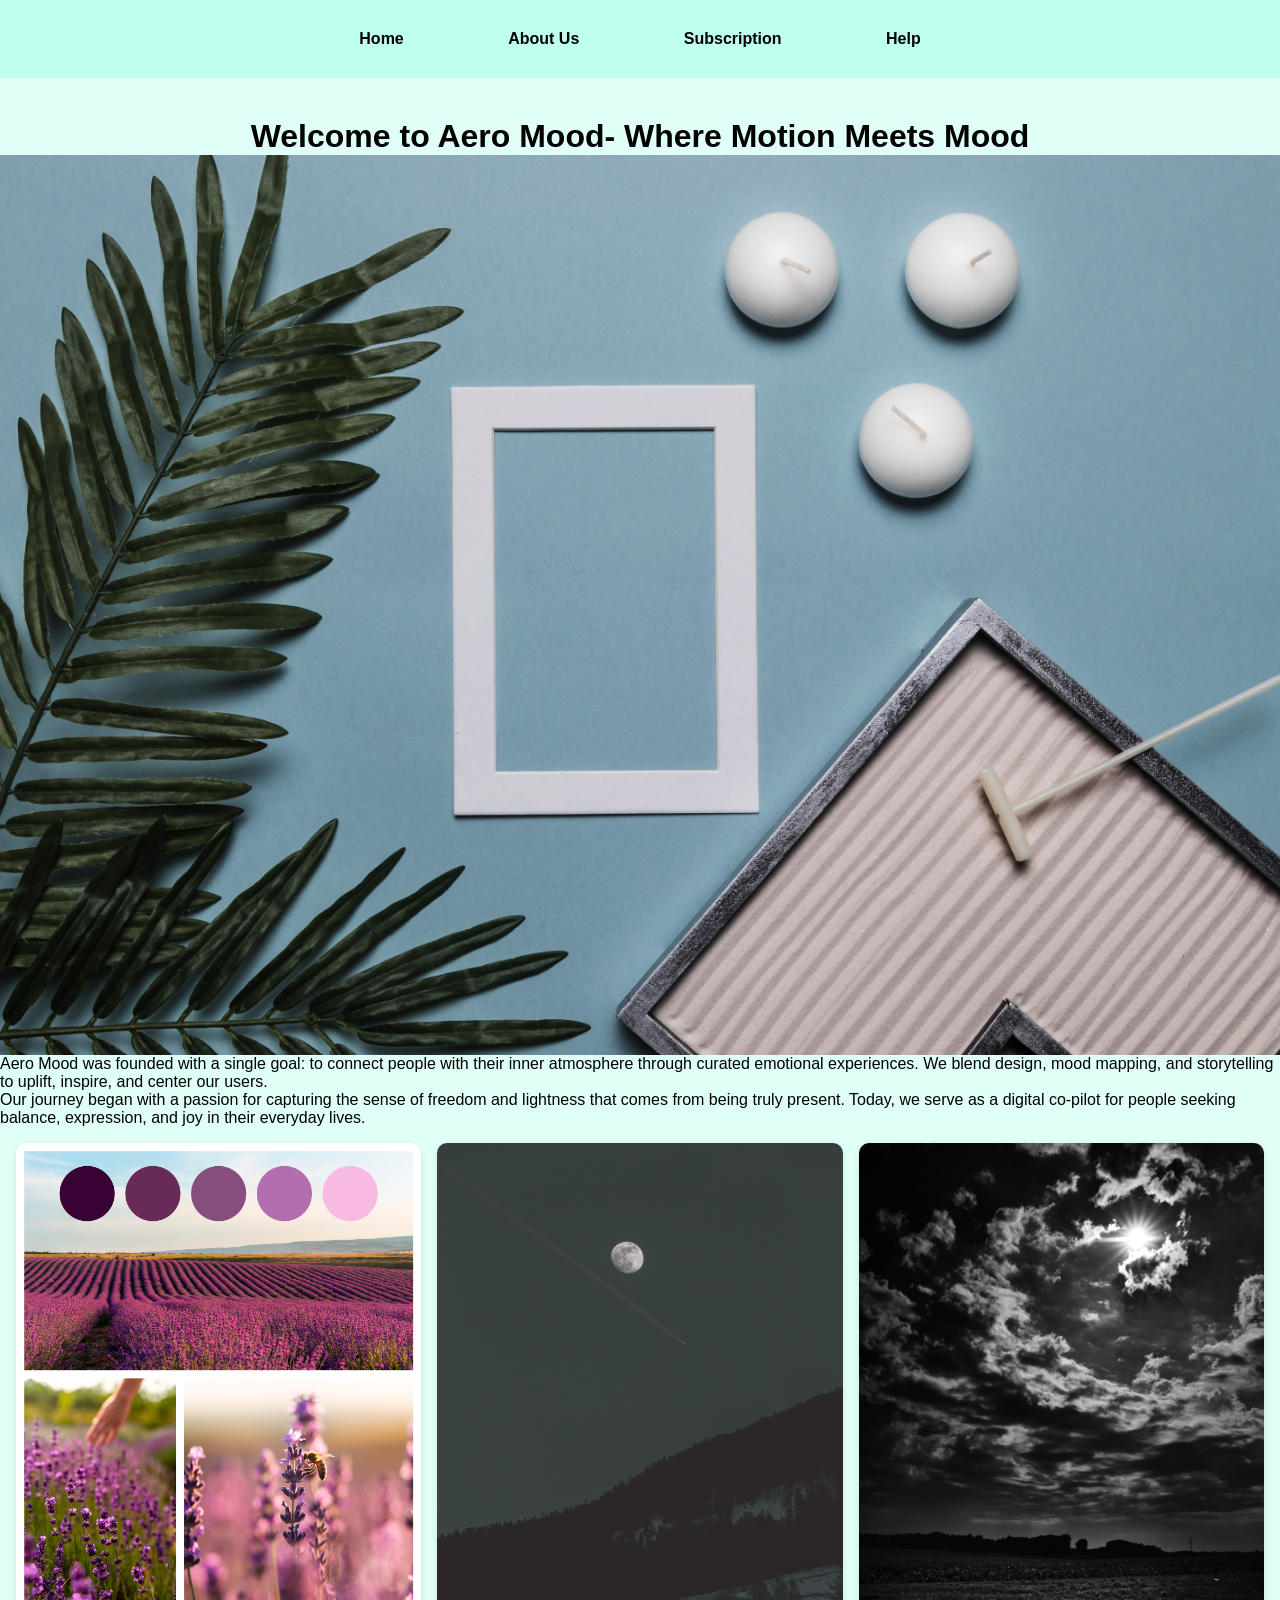
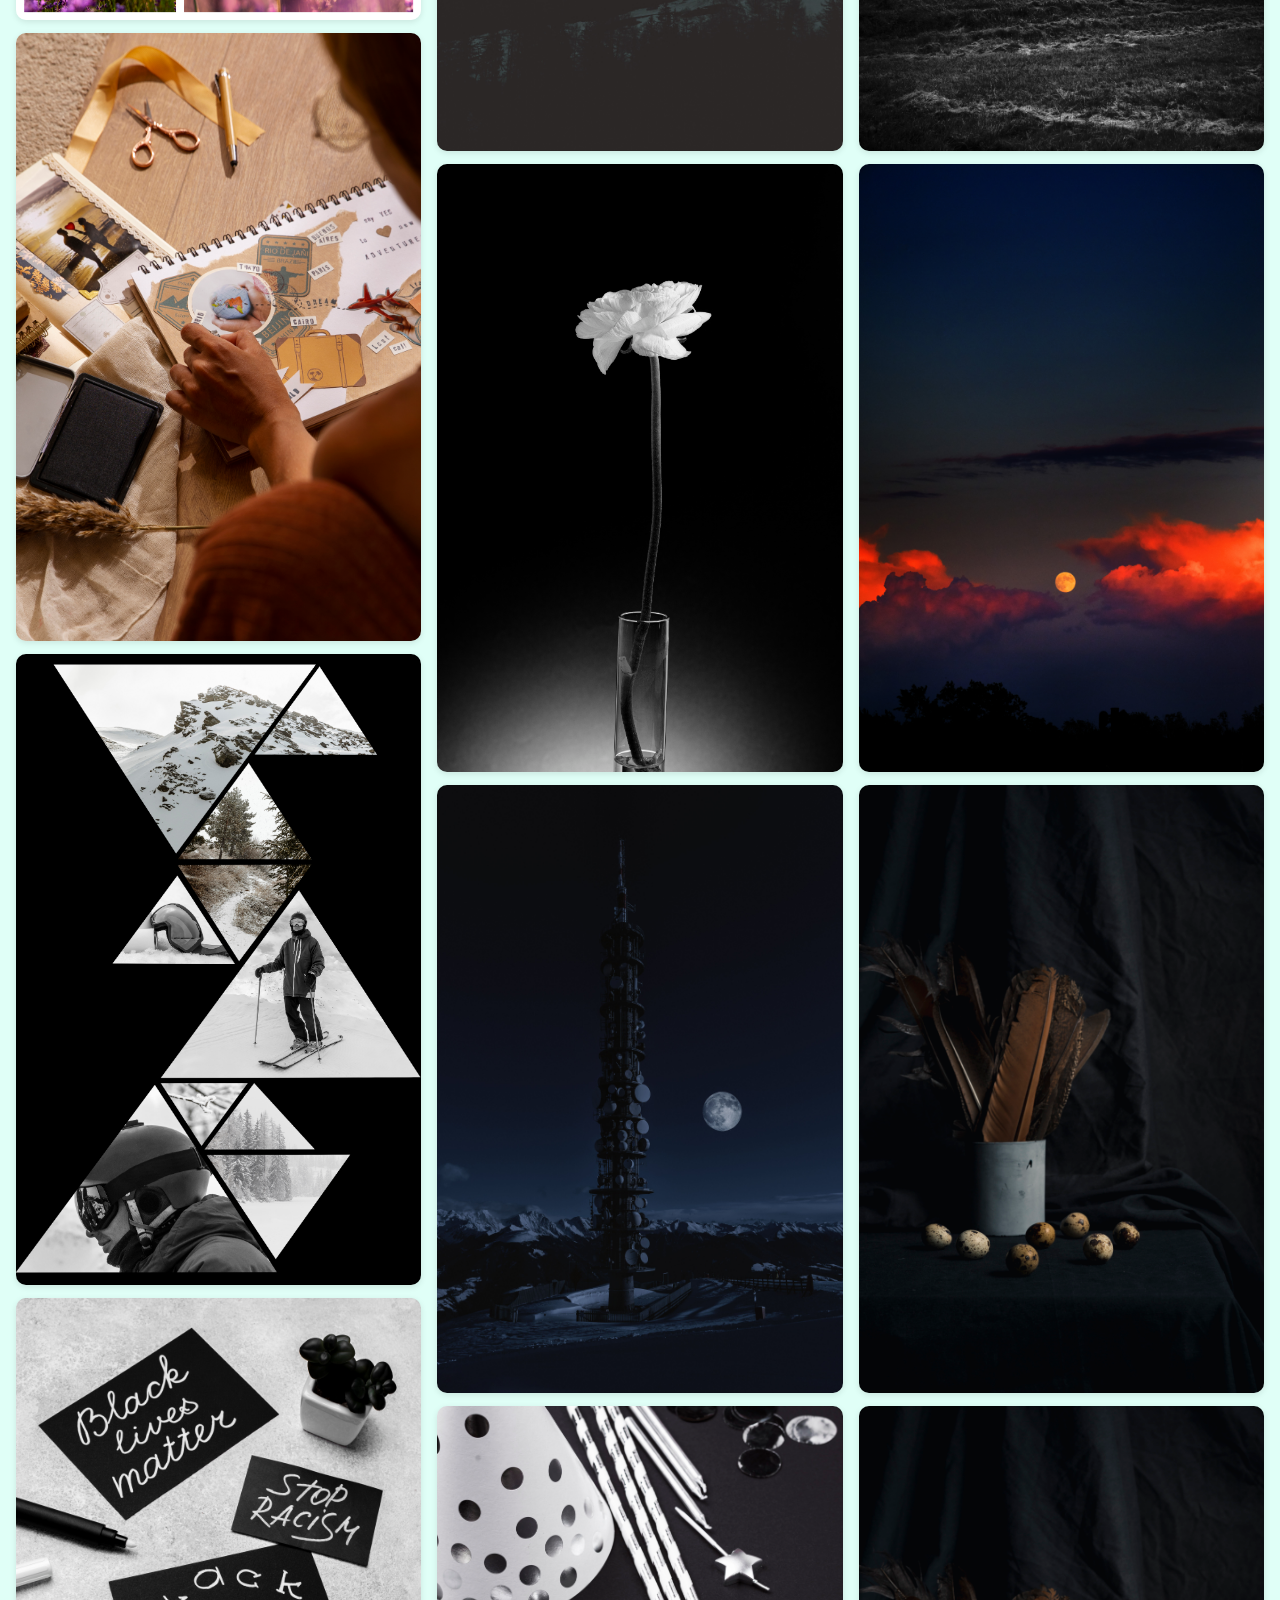
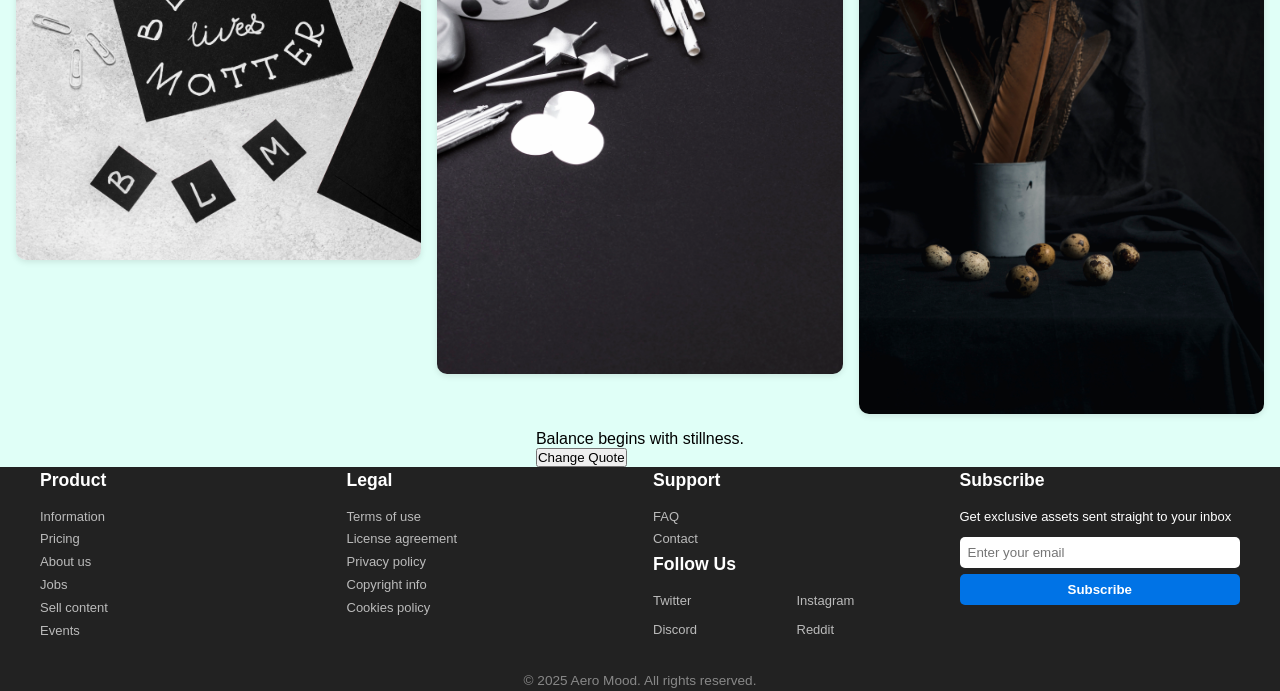
==== index.html @ 40e99944 "Add mood quotes and responsive image grid with interactive button" ====
<!DOCTYPE html>
<html>
<head>
    <title>Aero Mood</title>
    <link rel="stylesheet" href="./styles/styles.css">
</head>
<body>
    <nav class="mood-nav">
        <ul>
            <li><a href="index.html">Home</a></li>
            <li><a href="about.html">About Us</a></li>
            <li><a href="subscription.html">Subscription</a></li>
            <li><a href="help.html">Help</a></li>
        </ul>
    </nav>
    <div class="intro-section">
    <div>
        <p class="p1">Welcome to Aero Mood- Where Motion Meets Mood</p>
    </div>
    <div class="intro-image">
        <img src="./Images/Images/yoga-still-life.jpg" alt="">
    </div>
    <div>
        <p>Aero Mood was founded with a single goal: to connect people with their inner atmosphere through curated emotional experiences. We blend design, mood mapping, and storytelling to uplift, inspire, and center our users.</p>
        <p>Our journey began with a passion for capturing the sense of freedom and lightness that comes from being truly present. Today, we serve as a digital co-pilot for people seeking balance, expression, and joy in their everyday lives.</p>
    </div>
    <div class="mood-images">
        <img src="./Images/Images/trendy-colour-swatches-collage.jpg" alt="">
        <img src="./Images/Images/person-scrapbooking-home.jpg" alt="">
        <img src="./Images/Images/winter-sports-collage-design.jpg" alt="">
        <img src="./Images/Images/high-angle-selection-cards-with-black-lives-matter-with-plant.jpg" alt="">
        <img src="./Images/Images/beautiful-moon-dark-sky.jpg" alt="">
        <img src="./Images/Images/beautiful-black-white-minimal-design.jpg" alt="">
        <img src="./Images/Images/brown-anime-show-tower.jpg" alt="">
        <img src="./Images/Images/high-angle-birthday-elements-arrangement.jpg" alt="">
        <img src="./Images/Images/vertical-shot-mysterious-breathtaking-sunset-ocean.jpg" alt="">
        <img src="./Images/Images/vertical-shot-moon-fire-clouds-dark-sky.jpg" alt="">
        <img src="./Images/Images/set-quail-eggs-near-feathers-can.jpg" alt="">
        <img src="./Images/Images/set-quail-eggs-near-feathers-can.jpg" alt="">
    </div>
    <div class="quote-section">
      <p id="quote-text">Click the button to see a mood quote.</p>
      <button id="quote-btn">Change Quote</button>
    </div>

    </div>

    <footer class="site-footer">
        <div class="footer-container">
          <div class="footer-columns">
            
            <div class="footer-column">
              <h4>Product</h4>
              <ul>
                <li><a href="#">Information</a></li>
                <li><a href="#">Pricing</a></li>
                <li><a href="#">About us</a></li>
                <li><a href="#">Jobs</a></li>
                <li><a href="#">Sell content</a></li>
                <li><a href="#">Events</a></li>
              </ul>
            </div>
      
            <div class="footer-column">
              <h4>Legal</h4>
              <ul>
                <li><a href="#">Terms of use</a></li>
                <li><a href="#">License agreement</a></li>
                <li><a href="#">Privacy policy</a></li>
                <li><a href="#">Copyright info</a></li>
                <li><a href="#">Cookies policy</a></li>
              </ul>
            </div>
      
            <div class="footer-column">
              <h4>Support</h4>
              <ul>
                <li><a href="#">FAQ</a></li>
                <li><a href="#">Contact</a></li>
              </ul>
      
              <h4>Follow Us</h4>
              <ul class="social-links">
                <li><a href="#">Twitter</a></li>
                <li><a href="#">Instagram</a></li>
                <li><a href="#">Discord</a></li>
                <li><a href="#">Reddit</a></li>
              </ul>
            </div>
      
            <div class="footer-column">
              <h4>Subscribe</h4>
              <p>Get exclusive assets sent straight to your inbox</p>
              <form class="subscribe-form">
                <input type="email" placeholder="Enter your email" required>
                <button type="submit">Subscribe</button>
              </form>
            </div>
      
          </div>
          <div class="footer-bottom">
            <p>&copy; 2025 Aero Mood. All rights reserved.</p>
          </div>
        </div>
      </footer>
      <script src="./src/script.js"></script>
</body>
</html>
---- styles/styles.css ----
* {
    box-sizing: border-box;
    margin: 0;
    padding: 0;
}
nav{
    border: 4px solid color(white);
    background-color: #3dffce34;
    display: flex;
    justify-content: center;
    
}
body{
    font-family: 'Segoe UI', Tahoma, Geneva, Verdana, sans-serif;
    font-size: medium;
    margin: 0px;
    padding: 0px;
    background-color: rgba(121, 255, 224, 0.226);
}
.p1 {
    font-size: xx-large;
    font-weight: bold;
    text-align: center;
    margin-top: 40px;
}
.mood-nav{
    padding: 0;
    display: flex;
    justify-content: center;
    gap: 30px;
}
.mood-nav ul{
    list-style: none;
    margin: 20px;
    padding: 10px;
}
.mood-nav li{
    display: inline;
    margin:  50px;
}
.mood-nav a {
    color: black;
    text-decoration: none;
    font-weight: bold;
}   
.home img{
    width: 100%;
    height: 100%;
}
.mood-images {
    column-count: 3;
    column-gap: 1em;
    padding: 1em;
}
.mood-images img {
    width: 100%;              
    margin-bottom: 13px;
    border-radius: 10px;
    break-inside: avoid;      
    display: block;
    box-shadow: 0 2px 6px rgba(0,0,0,0.1);
}
@media (max-width: 900px) {
    .mood-images {
        column-count: 2;
    }
}

@media (max-width: 900px) {
    .mood-images {
        column-count: 1;
    }
}
.intro-section{
    display: flex;
    flex-direction: column;
    align-items: center;
}
.intro-image{
    width: 100%;
    height: 100vh; 
    overflow: hidden;
}
.intro-image img {
    width: 100%;
    height: 100%;
    object-fit: cover;
    object-position: center;
    display: block;
}
.site-footer {
    background-color: #222;
    color: #fff;
    padding: 3px;
    font-size: small;
}

.footer-container {
    max-width: 1200px;
    margin: auto;
}

.footer-columns {
    display: grid;
    grid-template-columns: repeat(auto-fit, minmax(220px, 1fr));
    gap: 2em;
}

.footer-column h4 {
    font-size: 1.1rem;
    margin-bottom: 1em;
    color: #fff;
}

.footer-column ul {
    list-style: none;
    padding: 0;
}

.footer-column ul li {
    margin-bottom: 0.6em;
}

.footer-column ul li a {
    text-decoration: none;
    color: #bbb;
    transition: color 0.3s;
}

.footer-column ul li a:hover {
    color: #fff;
}

.social-links {
    display: grid;
    grid-template-columns: repeat(2, 1fr);
    gap: 0.5em;
}

.subscribe-form {
    margin-top: 1em;
}

.subscribe-form input {
    width: 100%;
    padding: 0.6em;
    border: none;
    border-radius: 5px;
    margin-bottom: 0.5em;
}

.subscribe-form button {
    width: 100%;
    padding: 0.6em;
    background-color: #0073e6;
    color: white;
    border: none;
    border-radius: 5px;
    cursor: pointer;
    font-weight: bold;
    transition: background-color 0.3s;
}

.subscribe-form button:hover {
    background-color: #005bb5;
}

.footer-bottom {
    text-align: center;
    margin-top: 2em;
    font-size: 0.85rem;
    color: #888;
}
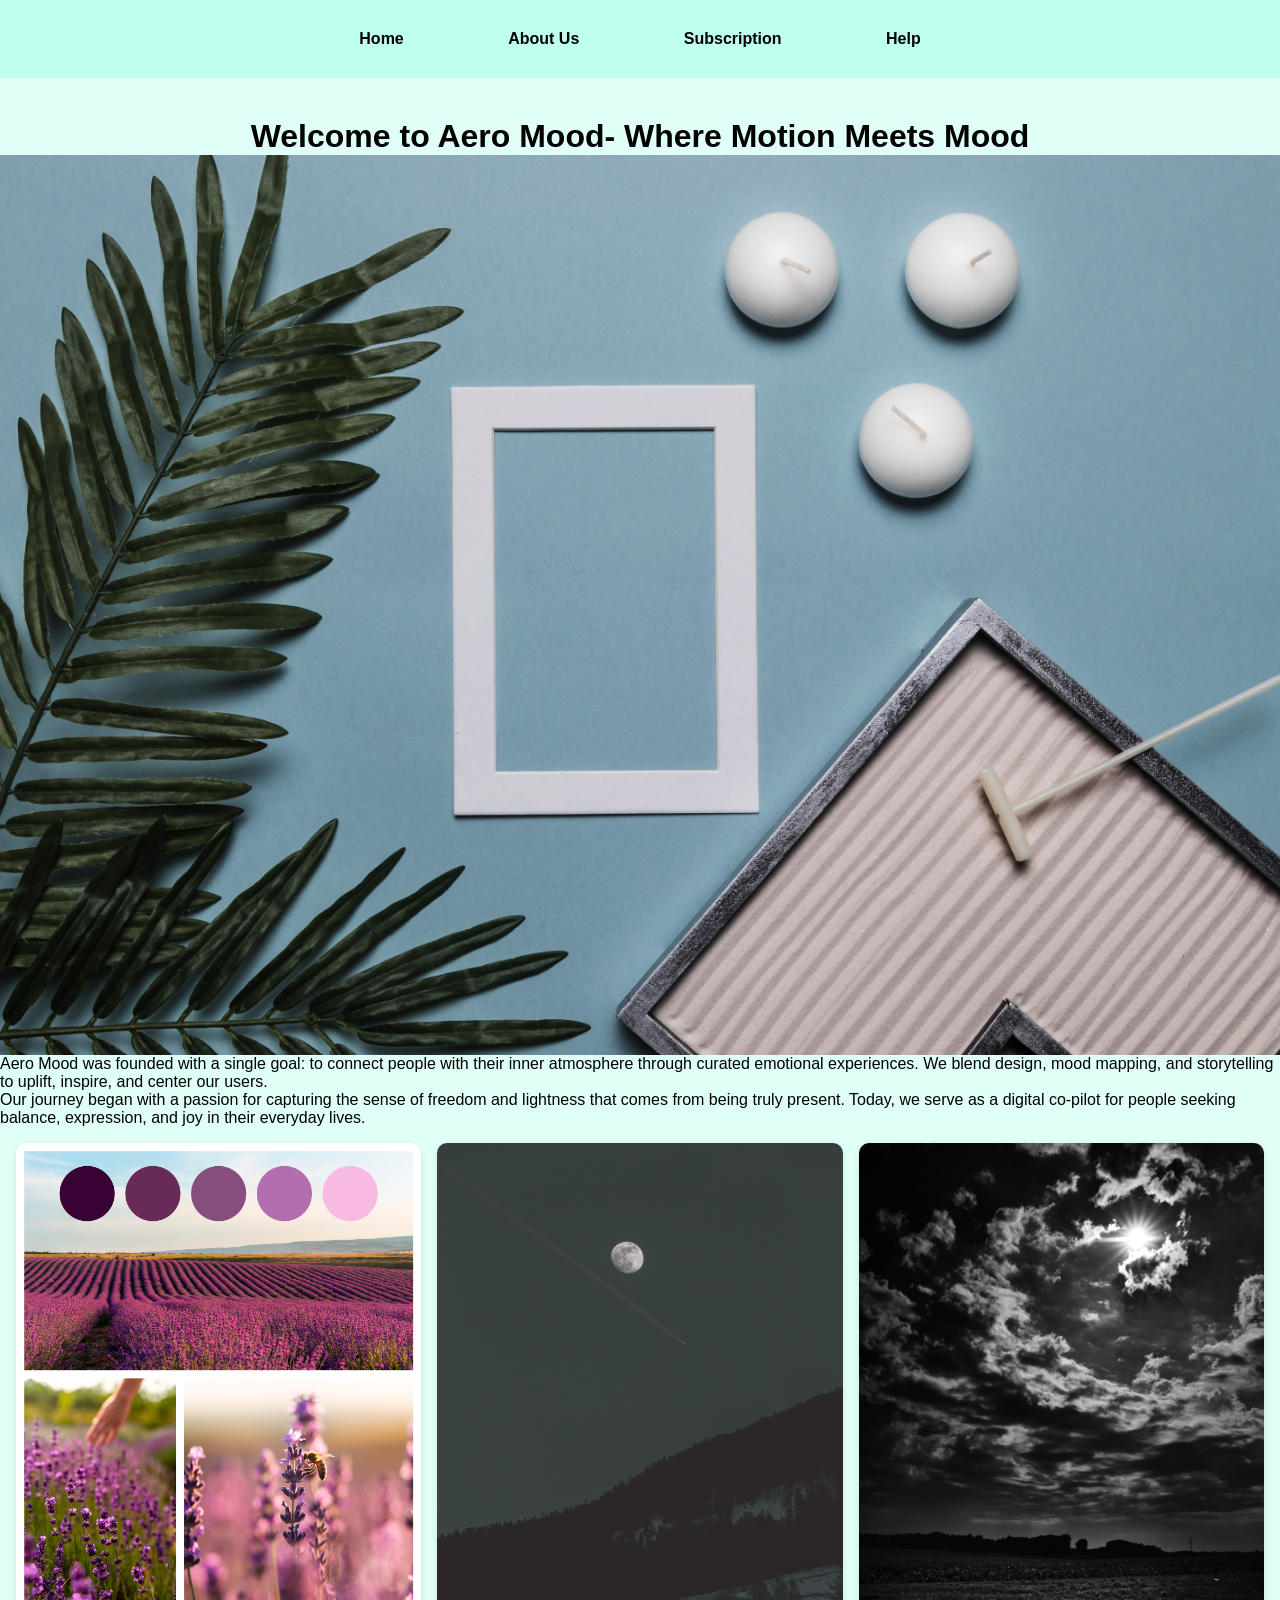
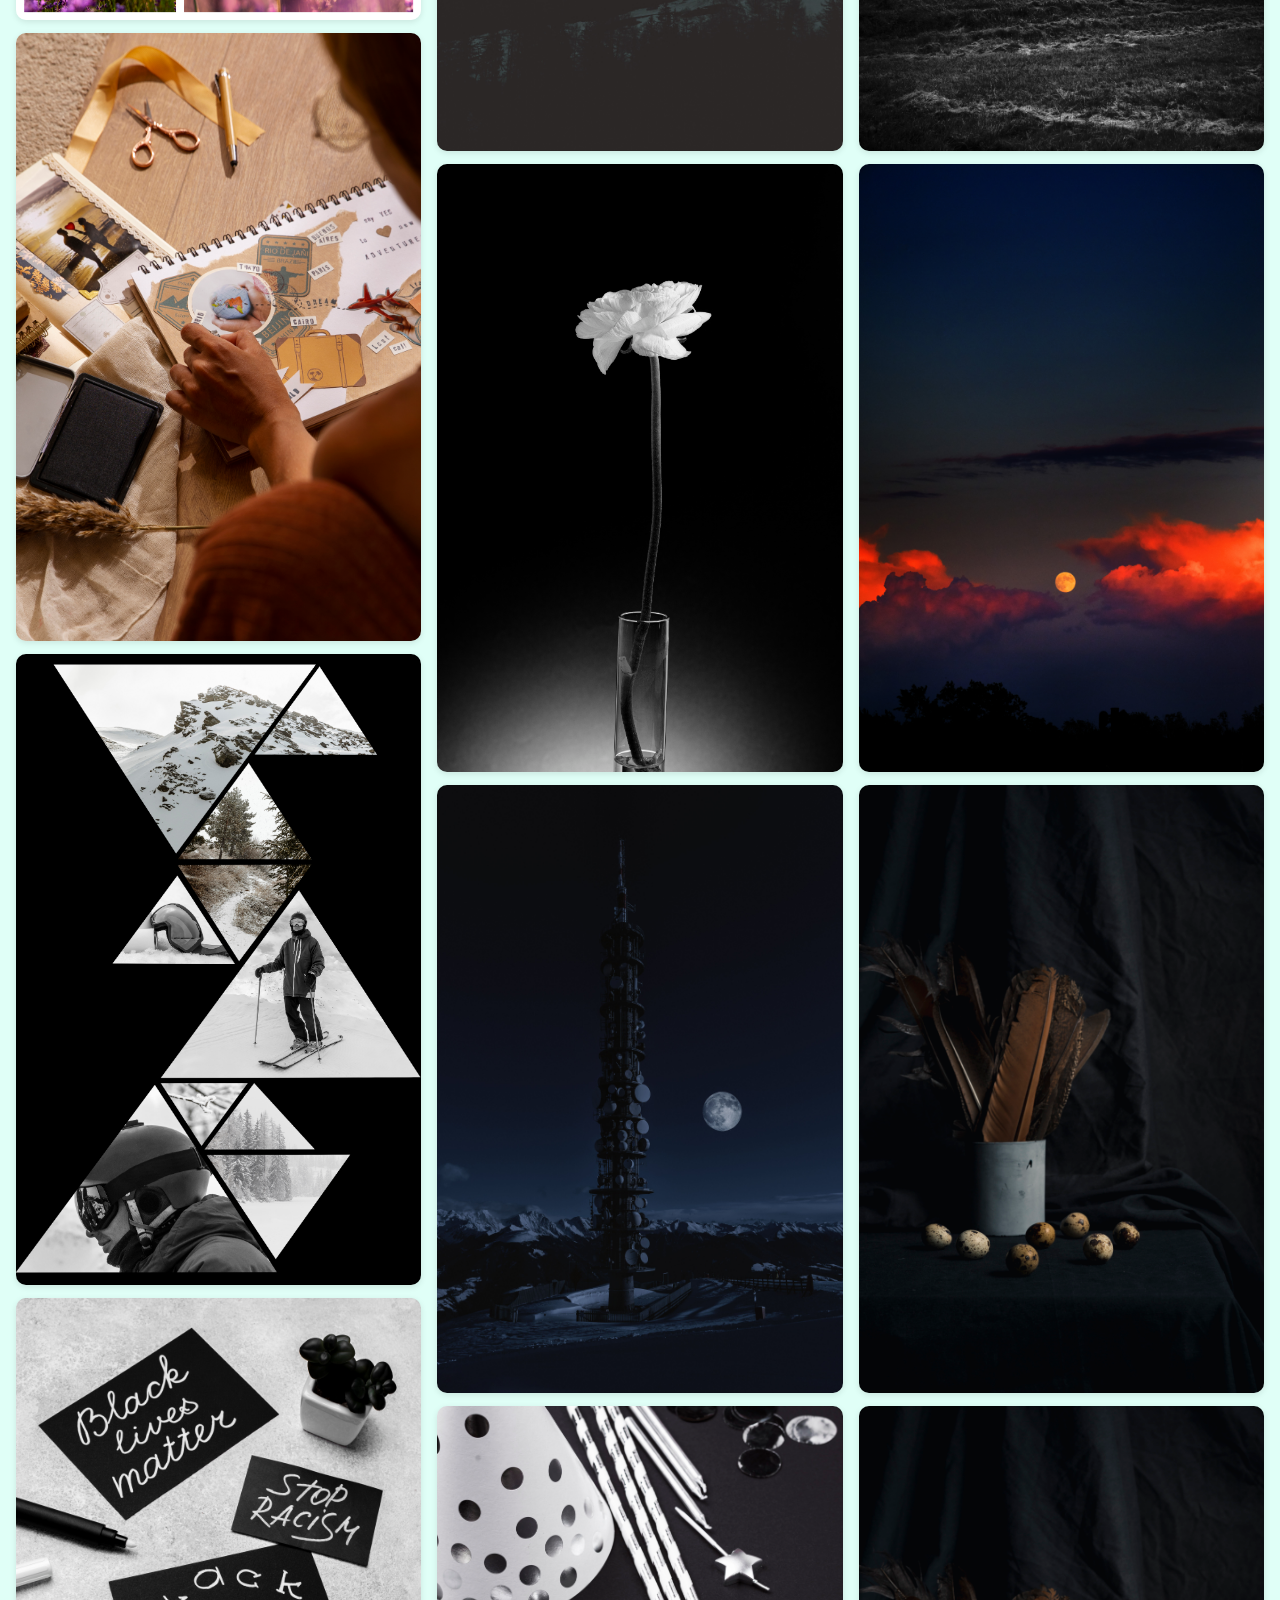
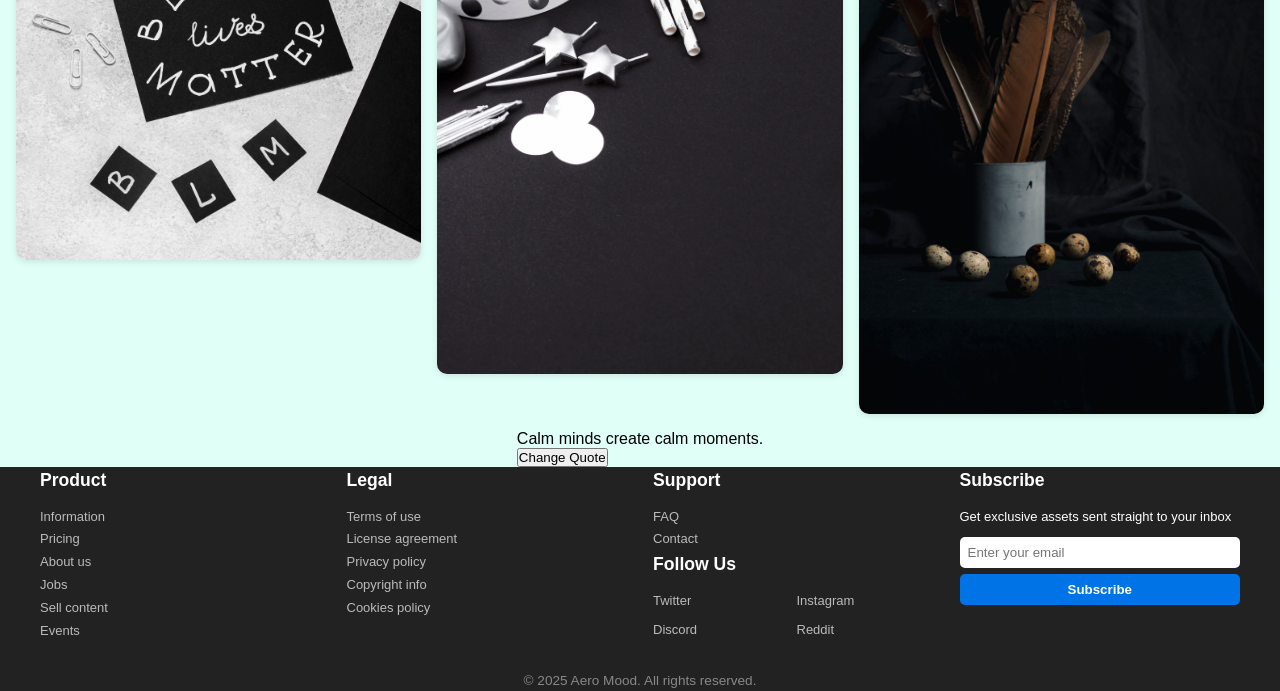
==== commit b5942e08: "restored content in index.html" ====
--- a/index.html
+++ b/index.html
@@ -104,5 +104,6 @@
         </div>
       </footer>
       <script src="./src/script.js"></script>
+      
 </body>
 </html>
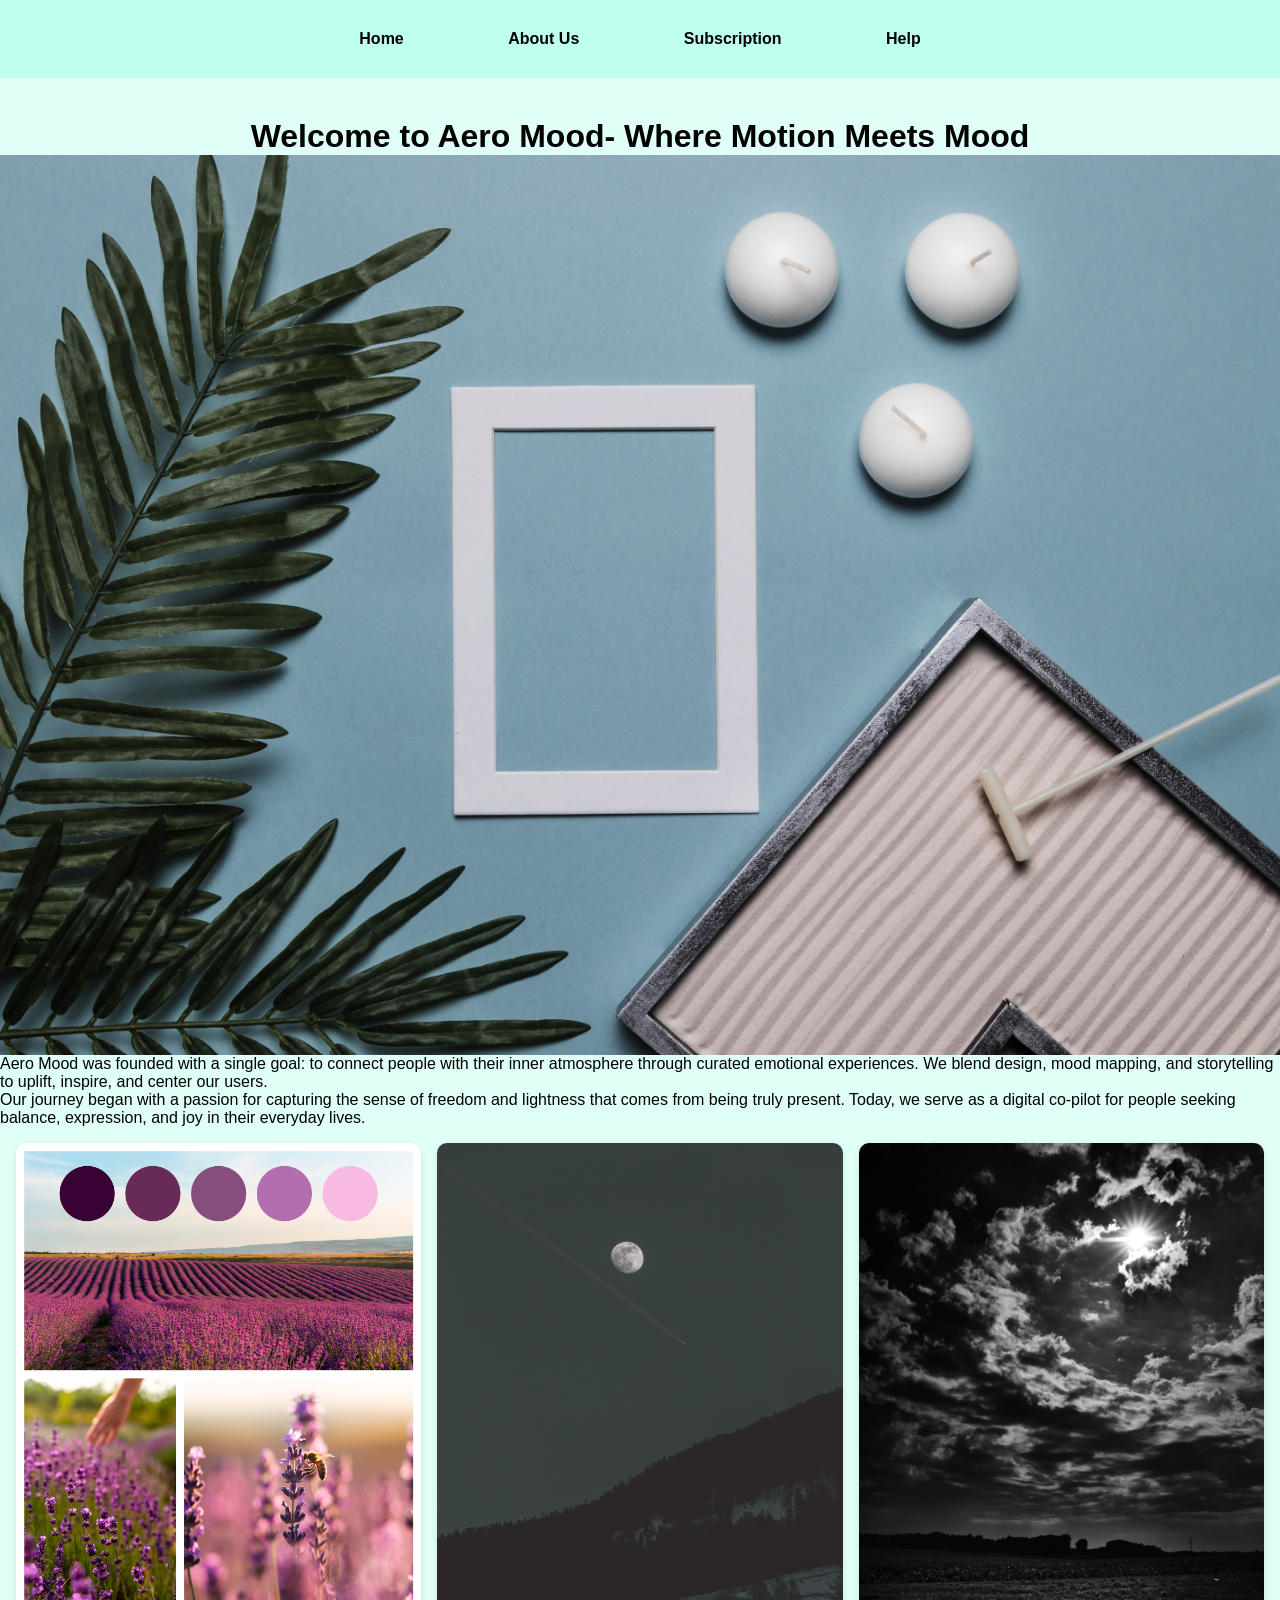
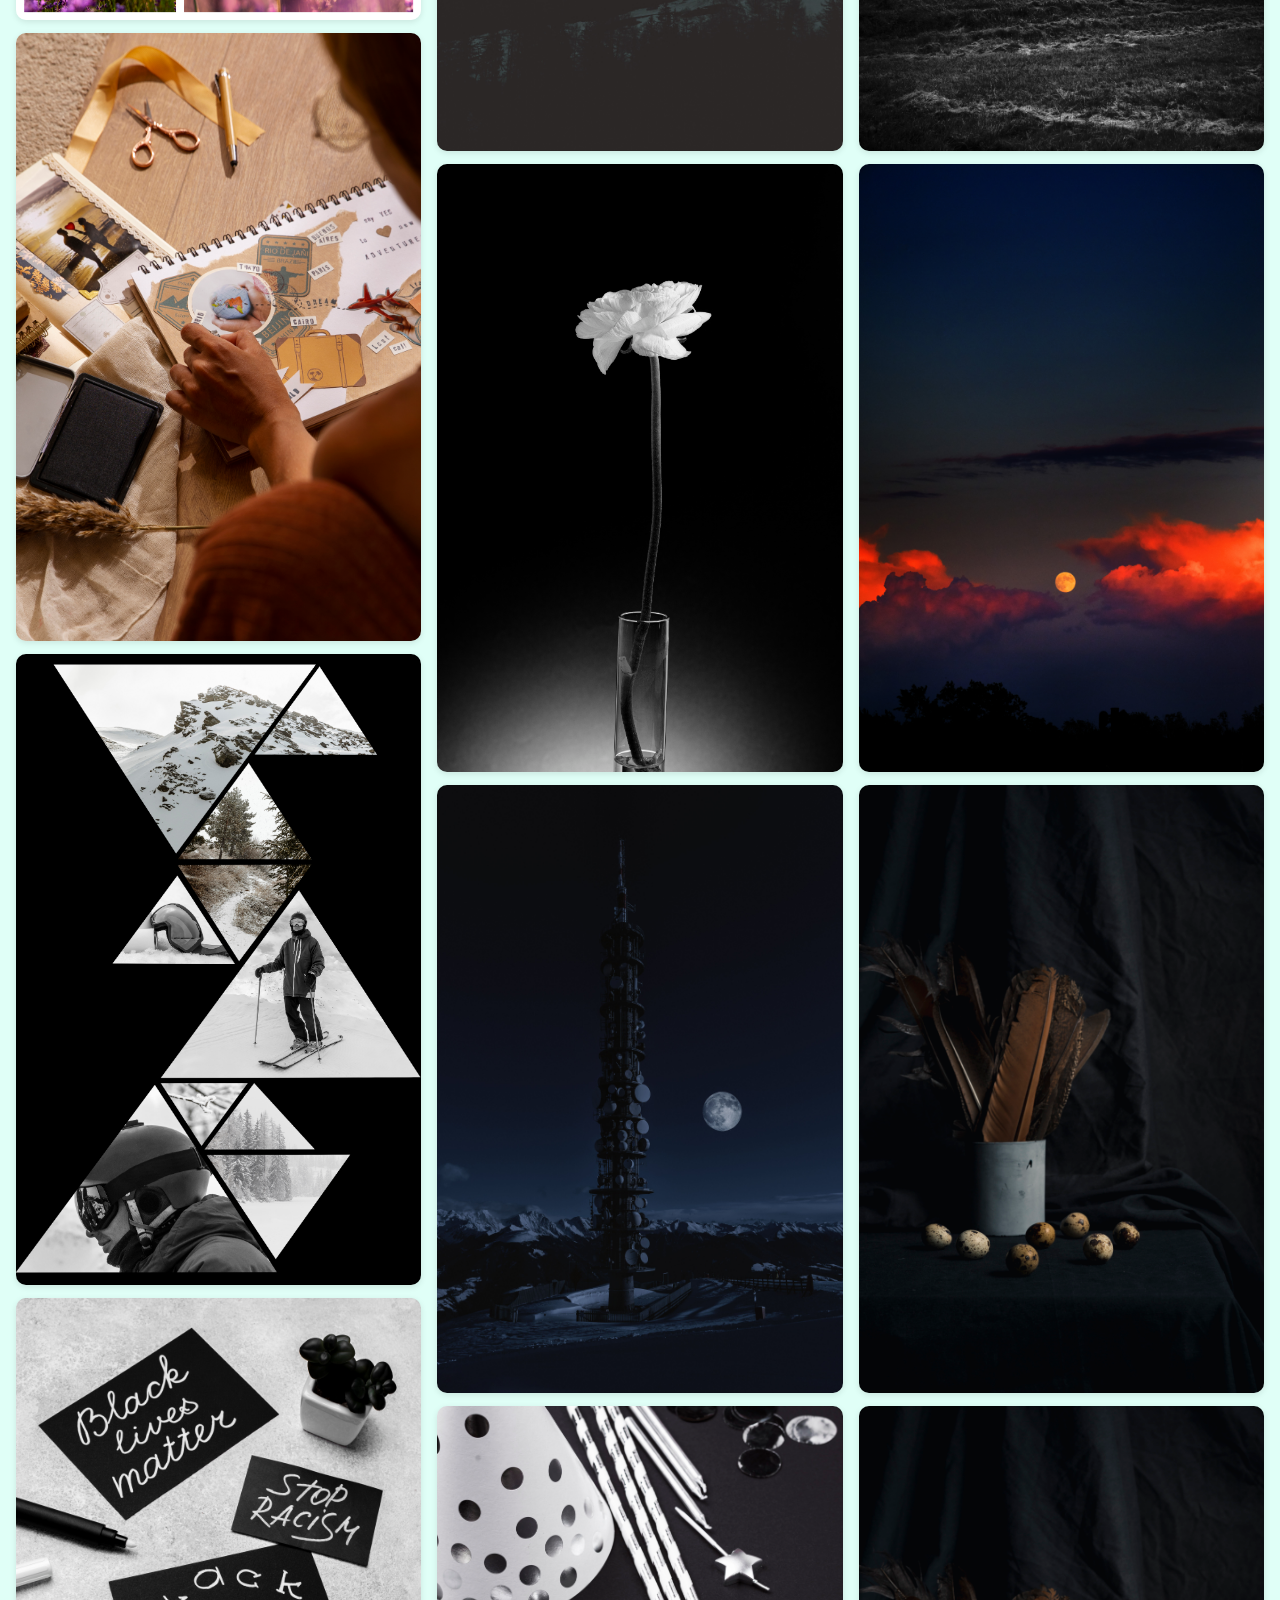
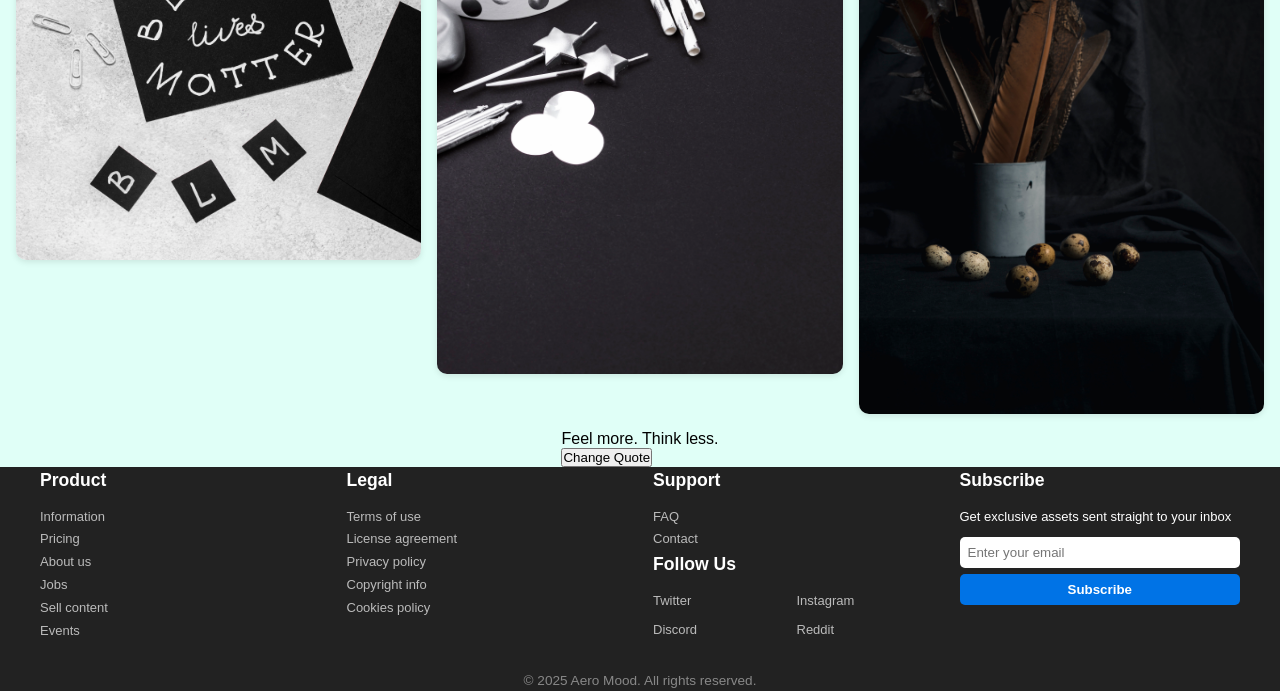
==== commit af829006: "fix asset paths for github pages" ====
--- a/index.html
+++ b/index.html
@@ -2,7 +2,7 @@
 <html>
 <head>
     <title>Aero Mood</title>
-    <link rel="stylesheet" href="./styles/styles.css">
+    <link rel="stylesheet" href="styles/styles.css">
 </head>
 <body>
     <nav class="mood-nav">
@@ -25,18 +25,18 @@
         <p>Our journey began with a passion for capturing the sense of freedom and lightness that comes from being truly present. Today, we serve as a digital co-pilot for people seeking balance, expression, and joy in their everyday lives.</p>
     </div>
     <div class="mood-images">
-        <img src="./Images/Images/trendy-colour-swatches-collage.jpg" alt="">
-        <img src="./Images/Images/person-scrapbooking-home.jpg" alt="">
-        <img src="./Images/Images/winter-sports-collage-design.jpg" alt="">
-        <img src="./Images/Images/high-angle-selection-cards-with-black-lives-matter-with-plant.jpg" alt="">
-        <img src="./Images/Images/beautiful-moon-dark-sky.jpg" alt="">
-        <img src="./Images/Images/beautiful-black-white-minimal-design.jpg" alt="">
-        <img src="./Images/Images/brown-anime-show-tower.jpg" alt="">
-        <img src="./Images/Images/high-angle-birthday-elements-arrangement.jpg" alt="">
-        <img src="./Images/Images/vertical-shot-mysterious-breathtaking-sunset-ocean.jpg" alt="">
-        <img src="./Images/Images/vertical-shot-moon-fire-clouds-dark-sky.jpg" alt="">
-        <img src="./Images/Images/set-quail-eggs-near-feathers-can.jpg" alt="">
-        <img src="./Images/Images/set-quail-eggs-near-feathers-can.jpg" alt="">
+        <img src="Images/Images/trendy-colour-swatches-collage.jpg" alt="">
+        <img src="Images/Images/person-scrapbooking-home.jpg" alt="">
+        <img src="Images/Images/winter-sports-collage-design.jpg" alt="">
+        <img src="Images/Images/high-angle-selection-cards-with-black-lives-matter-with-plant.jpg" alt="">
+        <img src="Images/Images/beautiful-moon-dark-sky.jpg" alt="">
+        <img src="Images/Images/beautiful-black-white-minimal-design.jpg" alt="">
+        <img src="Images/Images/brown-anime-show-tower.jpg" alt="">
+        <img src="Images/Images/high-angle-birthday-elements-arrangement.jpg" alt="">
+        <img src="Images/Images/vertical-shot-mysterious-breathtaking-sunset-ocean.jpg" alt="">
+        <img src="Images/Images/vertical-shot-moon-fire-clouds-dark-sky.jpg" alt="">
+        <img src="Images/Images/set-quail-eggs-near-feathers-can.jpg" alt="">
+        <img src="Images/Images/set-quail-eggs-near-feathers-can.jpg" alt="">
     </div>
     <div class="quote-section">
       <p id="quote-text">Click the button to see a mood quote.</p>
@@ -103,7 +103,7 @@
           </div>
         </div>
       </footer>
-      <script src="./src/script.js"></script>
-      
+      <script src="src/script.js"></script>
+
 </body>
 </html>
